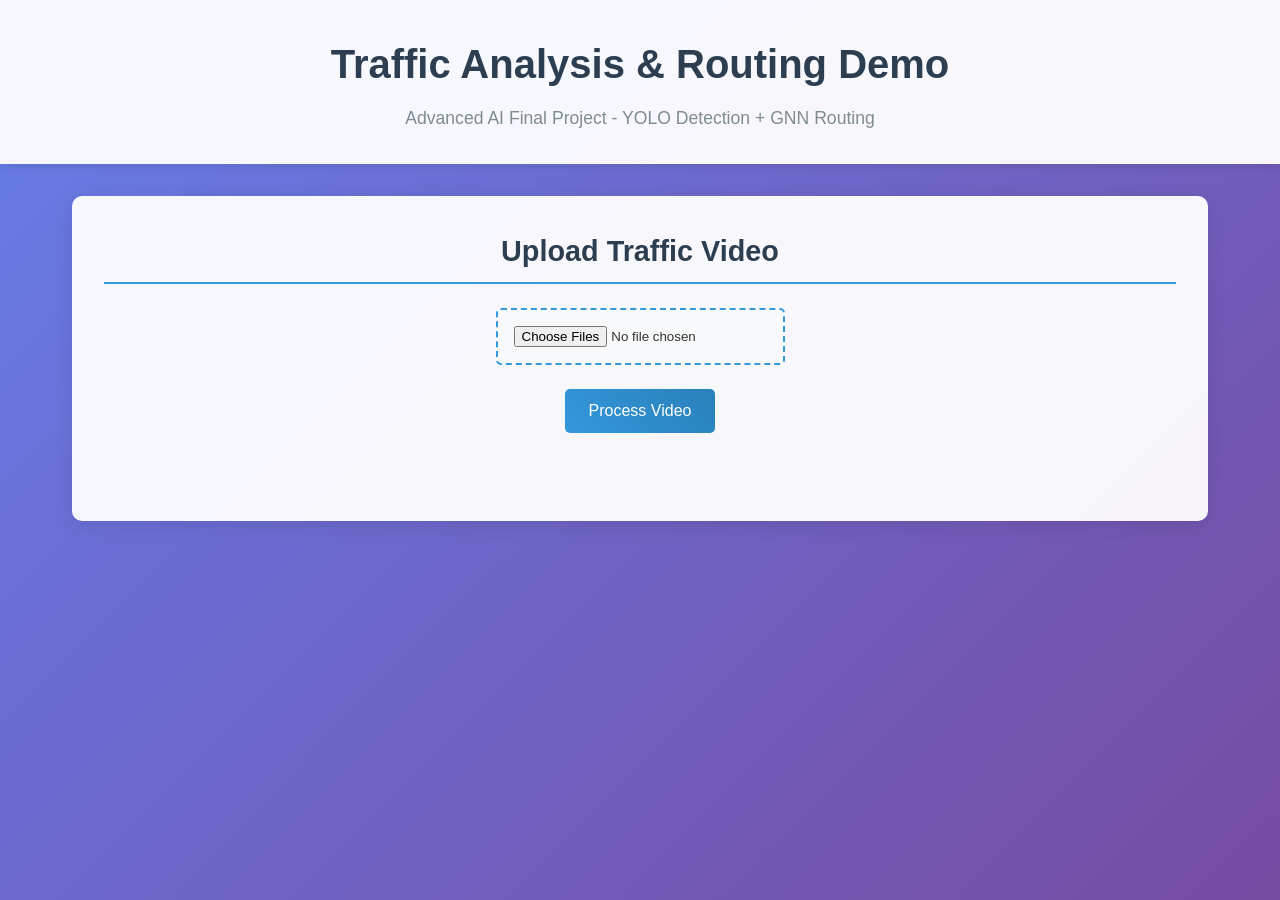
==== demo/index.html @ b09a07c5 "demo" ====
<!DOCTYPE html>
<html lang="en">
<head>
    <meta charset="UTF-8">
    <meta name="viewport" content="width=device-width, initial-scale=1.0">
    <title>Traffic Analysis Demo - AdvAI Final Project</title>
    <link rel="stylesheet" href="styles.css">
</head>
<body>
    <header>
        <h1>Traffic Analysis & Routing Demo</h1>
        <p>Advanced AI Final Project - YOLO Detection + GNN Routing</p>
    </header>

    <main>
        <section id="file-upload">
            <h2>Upload Traffic Video</h2>
            <input type="file" id="videoInput" accept="video/*" multiple>
            <button id="processBtn">Process Video</button>
            <div id="uploadStatus"></div>
        </section>

        <section id="video-comparison" class="hidden">
            <h2>Video Comparison</h2>
            <div class="video-container">
                <div class="video-wrapper">
                    <h3>Original Video</h3>
                    <video id="originalVideo" controls></video>
                </div>
                <div class="video-wrapper">
                    <h3>YOLO Processed Video</h3>
                    <video id="yoloVideo" controls></video>
                </div>
            </div>
            <button id="nextStepBtn">Show Graph Analysis</button>
        </section>

        <section id="graph-analysis" class="hidden">
            <h2>Graph Analysis</h2>
            <div class="graph-container">
                <div class="graph-wrapper">
                    <h3>Traffic Graph with Nodes</h3>
                    <canvas id="trafficGraph" width="800" height="600"></canvas>
                </div>
            </div>
            <button id="routingBtn">Interactive Routing</button>
        </section>

        <section id="routing-demo" class="hidden">
            <h2>Interactive Routing</h2>
            <div class="routing-container">
                <div class="routing-controls">
                    <h3>Select Start and Destination</h3>
                    <p>Click on nodes in the graph below to select start and destination points.</p>
                    <div id="routeInfo">
                        <p><strong>Start Node:</strong> <span id="startNode">None</span></p>
                        <p><strong>Destination Node:</strong> <span id="destNode">None</span></p>
                    </div>
                    <button id="calculateRoutesBtn" disabled>Calculate Routes</button>
                </div>
                <div class="routing-results">
                    <div class="route-comparison">
                        <div class="route-option">
                            <h4>GCN Route</h4>
                            <div id="gcnRoute" class="route-display"></div>
                        </div>
                        <div class="route-option">
                            <h4>Baseline Route</h4>
                            <div id="baselineRoute" class="route-display"></div>
                        </div>
                    </div>
                </div>
            </div>
        </section>
    </main>

    <script src="script.js"></script>
</body>
</html>
---- demo/styles.css ----
/* Traffic Analysis Demo Styles */
* {
    margin: 0;
    padding: 0;
    box-sizing: border-box;
}

body {
    font-family: 'Segoe UI', Tahoma, Geneva, Verdana, sans-serif;
    line-height: 1.6;
    color: #333;
    background: linear-gradient(135deg, #667eea 0%, #764ba2 100%);
    min-height: 100vh;
}

header {
    background: rgba(255, 255, 255, 0.95);
    padding: 2rem;
    text-align: center;
    box-shadow: 0 2px 10px rgba(0, 0, 0, 0.1);
    margin-bottom: 2rem;
}

header h1 {
    color: #2c3e50;
    margin-bottom: 0.5rem;
    font-size: 2.5rem;
}

header p {
    color: #7f8c8d;
    font-size: 1.1rem;
}

main {
    max-width: 1200px;
    margin: 0 auto;
    padding: 0 2rem;
}

section {
    background: rgba(255, 255, 255, 0.95);
    margin-bottom: 2rem;
    padding: 2rem;
    border-radius: 10px;
    box-shadow: 0 4px 20px rgba(0, 0, 0, 0.1);
}

section h2 {
    color: #2c3e50;
    margin-bottom: 1.5rem;
    font-size: 1.8rem;
    border-bottom: 2px solid #3498db;
    padding-bottom: 0.5rem;
}

.hidden {
    display: none;
}

/* File Upload Section */
#file-upload {
    text-align: center;
}

input[type="file"] {
    display: block;
    margin: 1rem auto;
    padding: 1rem;
    border: 2px dashed #3498db;
    border-radius: 5px;
    background: #f8f9fa;
    cursor: pointer;
}

button {
    background: linear-gradient(45deg, #3498db, #2980b9);
    color: white;
    border: none;
    padding: 0.8rem 1.5rem;
    border-radius: 5px;
    cursor: pointer;
    font-size: 1rem;
    transition: all 0.3s ease;
    margin: 0.5rem;
}

button:hover {
    transform: translateY(-2px);
    box-shadow: 0 4px 15px rgba(52, 152, 219, 0.3);
}

button:disabled {
    background: #bdc3c7;
    cursor: not-allowed;
    transform: none;
}

/* Video Comparison Section */
.video-container {
    display: flex;
    gap: 2rem;
    justify-content: center;
    flex-wrap: wrap;
}

.video-wrapper {
    flex: 1;
    min-width: 300px;
    max-width: 500px;
}

.video-wrapper h3 {
    margin-bottom: 1rem;
    color: #34495e;
    text-align: center;
}

video {
    width: 100%;
    border-radius: 8px;
    box-shadow: 0 4px 15px rgba(0, 0, 0, 0.2);
}

/* Graph Analysis Section */
.graph-container {
    display: flex;
    justify-content: center;
}

.graph-wrapper {
    text-align: center;
}

.graph-wrapper h3 {
    margin-bottom: 1rem;
    color: #34495e;
}

canvas {
    border: 2px solid #ecf0f1;
    border-radius: 8px;
    background: white;
    cursor: crosshair;
}

/* Routing Demo Section */
.routing-container {
    display: grid;
    grid-template-columns: 1fr 2fr;
    gap: 2rem;
    align-items: start;
}

.routing-controls {
    background: #f8f9fa;
    padding: 1.5rem;
    border-radius: 8px;
    border: 1px solid #dee2e6;
}

.routing-controls h3 {
    color: #2c3e50;
    margin-bottom: 1rem;
}

#routeInfo {
    background: white;
    padding: 1rem;
    border-radius: 5px;
    margin: 1rem 0;
    border: 1px solid #dee2e6;
}

#routeInfo p {
    margin: 0.5rem 0;
}

.route-comparison {
    display: grid;
    grid-template-columns: 1fr 1fr;
    gap: 1rem;
}

.route-option {
    background: #f8f9fa;
    padding: 1.5rem;
    border-radius: 8px;
    border: 1px solid #dee2e6;
}

.route-option h4 {
    color: #2c3e50;
    margin-bottom: 1rem;
    text-align: center;
}

.route-display {
    background: white;
    padding: 1rem;
    border-radius: 5px;
    min-height: 100px;
    border: 1px solid #dee2e6;
    font-family: monospace;
    white-space: pre-wrap;
}

/* Status messages */
#uploadStatus {
    margin-top: 1rem;
    padding: 1rem;
    border-radius: 5px;
    text-align: center;
}

.success {
    background: #d4edda;
    color: #155724;
    border: 1px solid #c3e6cb;
}

.error {
    background: #f8d7da;
    color: #721c24;
    border: 1px solid #f5c6cb;
}

.info {
    background: #d1ecf1;
    color: #0c5460;
    border: 1px solid #bee5eb;
}

/* Responsive Design */
@media (max-width: 768px) {
    .video-container {
        flex-direction: column;
        align-items: center;
    }

    .routing-container {
        grid-template-columns: 1fr;
    }

    .route-comparison {
        grid-template-columns: 1fr;
    }

    header h1 {
        font-size: 2rem;
    }

    section {
        padding: 1rem;
    }
}
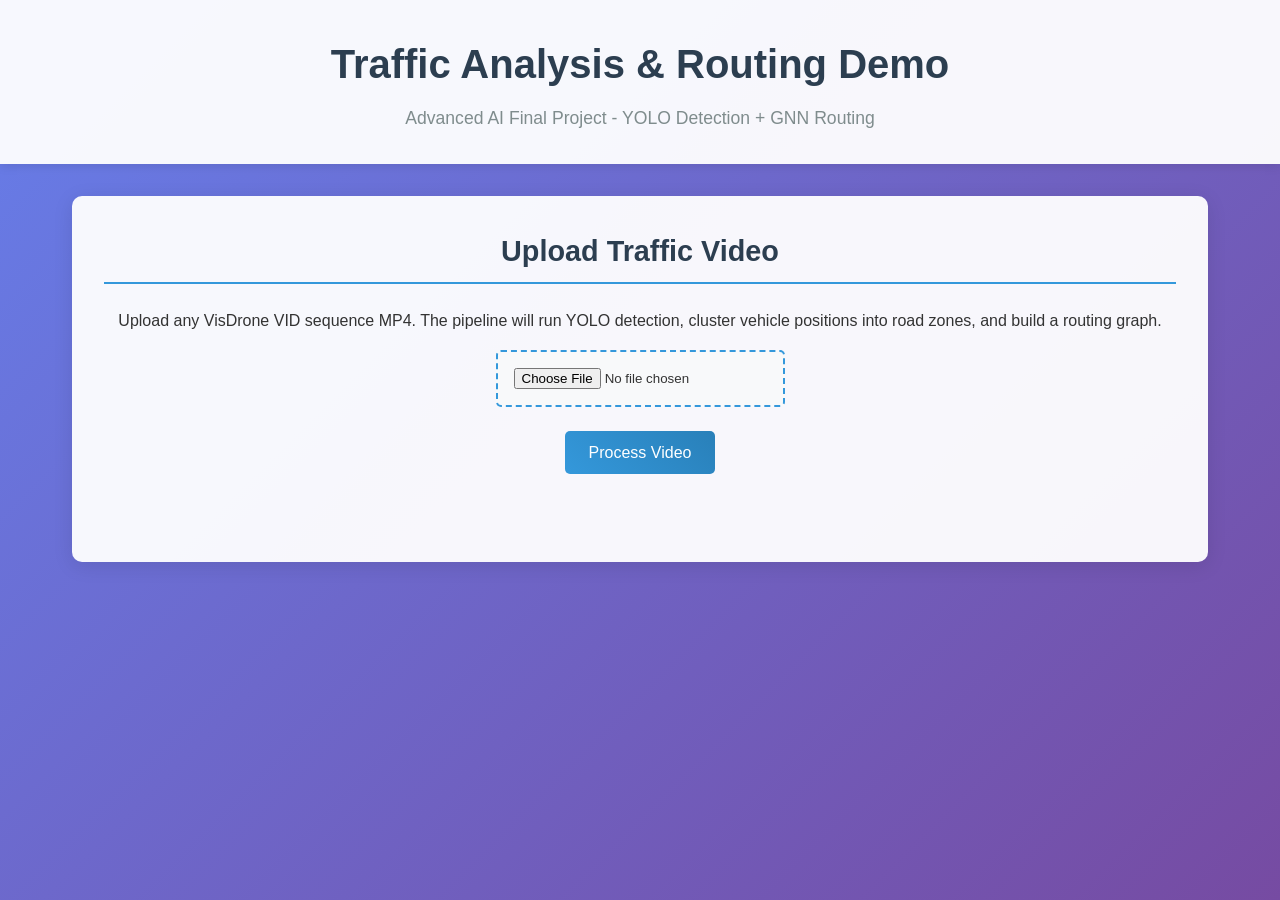
==== commit 5b33c586: "updated GNN model and index.html" ====
--- a/demo/index.html
+++ b/demo/index.html
@@ -8,20 +8,29 @@
 </head>
 <body>
     <header>
-        <h1>Traffic Analysis & Routing Demo</h1>
+        <h1>Traffic Analysis &amp; Routing Demo</h1>
         <p>Advanced AI Final Project - YOLO Detection + GNN Routing</p>
     </header>
 
     <main>
+        <!-- Step 1: Upload -->
         <section id="file-upload">
             <h2>Upload Traffic Video</h2>
-            <input type="file" id="videoInput" accept="video/*" multiple>
+            <p>Upload any VisDrone VID sequence MP4. The pipeline will run YOLO detection,
+               cluster vehicle positions into road zones, and build a routing graph.</p>
+            <input type="file" id="videoInput" accept="video/*">
             <button id="processBtn">Process Video</button>
             <div id="uploadStatus"></div>
+            <div id="progressBar" class="hidden">
+                <div id="progressFill"></div>
+                <span id="progressText">Processing...</span>
+            </div>
         </section>
 
+        <!-- Step 2: Original vs YOLO side by side -->
         <section id="video-comparison" class="hidden">
-            <h2>Video Comparison</h2>
+            <h2>Step 1 — YOLO Vehicle Detection</h2>
+            <p>Original footage alongside YOLO11x detections. Fine-tuned on VisDrone for aerial vehicle detection.</p>
             <div class="video-container">
                 <div class="video-wrapper">
                     <h3>Original Video</h3>
@@ -32,44 +41,63 @@
                     <video id="yoloVideo" controls></video>
                 </div>
             </div>
-            <button id="nextStepBtn">Show Graph Analysis</button>
+            <div class="sync-controls">
+                <button id="syncPlayBtn">&#9654; Play Both</button>
+                <button id="syncPauseBtn">&#9646;&#9646; Pause Both</button>
+                <button id="syncResetBtn">&#8635; Reset</button>
+            </div>
+            <button id="nextStepBtn">Show Zone Graph &rarr;</button>
         </section>
 
+        <!-- Step 3: Zone graph overlaid on video -->
         <section id="graph-analysis" class="hidden">
-            <h2>Graph Analysis</h2>
+            <h2>Step 2 — Road Zone Detection</h2>
+            <p>KMeans clustering auto-generates road zones from vehicle positions.
+               Node color indicates predicted congestion: <span style="color:#2ecc71">■ Low</span>
+               <span style="color:#f39c12">■ Medium</span>
+               <span style="color:#e74c3c">■ High</span></p>
             <div class="graph-container">
                 <div class="graph-wrapper">
                     <h3>Traffic Graph with Nodes</h3>
-                    <canvas id="trafficGraph" width="800" height="600"></canvas>
+                    <div class="canvas-container">
+                        <canvas id="trafficGraph" width="800" height="600"></canvas>
+                    </div>
                 </div>
             </div>
-            <button id="routingBtn">Interactive Routing</button>
+            <button id="routingBtn">Interactive Routing &rarr;</button>
         </section>
 
+        <!-- Step 4: Interactive routing -->
         <section id="routing-demo" class="hidden">
-            <h2>Interactive Routing</h2>
+            <h2>Step 3 — Interactive Routing</h2>
+            <p>Click a <strong>source node</strong> then a <strong>destination node</strong> on the graph.
+               The GAT model predicts congestion scores and Dijkstra finds the optimal route.</p>
             <div class="routing-container">
                 <div class="routing-controls">
                     <h3>Select Start and Destination</h3>
-                    <p>Click on nodes in the graph below to select start and destination points.</p>
+                    <p>Click on nodes in the graph to select start and destination points.</p>
                     <div id="routeInfo">
                         <p><strong>Start Node:</strong> <span id="startNode">None</span></p>
                         <p><strong>Destination Node:</strong> <span id="destNode">None</span></p>
                     </div>
                     <button id="calculateRoutesBtn" disabled>Calculate Routes</button>
+                    <button id="clearSelectionBtn">Clear Selection</button>
                 </div>
                 <div class="routing-results">
                     <div class="route-comparison">
-                        <div class="route-option">
-                            <h4>GCN Route</h4>
+                        <div class="route-option gnn-route">
+                            <h4>GAT Route <span class="badge gnn">Congestion-Aware</span></h4>
                             <div id="gcnRoute" class="route-display"></div>
                         </div>
-                        <div class="route-option">
-                            <h4>Baseline Route</h4>
+                        <div class="route-option baseline-route">
+                            <h4>Baseline Route <span class="badge baseline">Uniform Weights</span></h4>
                             <div id="baselineRoute" class="route-display"></div>
                         </div>
                     </div>
                 </div>
+            </div>
+            <div class="routing-graph-wrapper">
+                <canvas id="routingGraph" width="800" height="600"></canvas>
             </div>
         </section>
     </main>
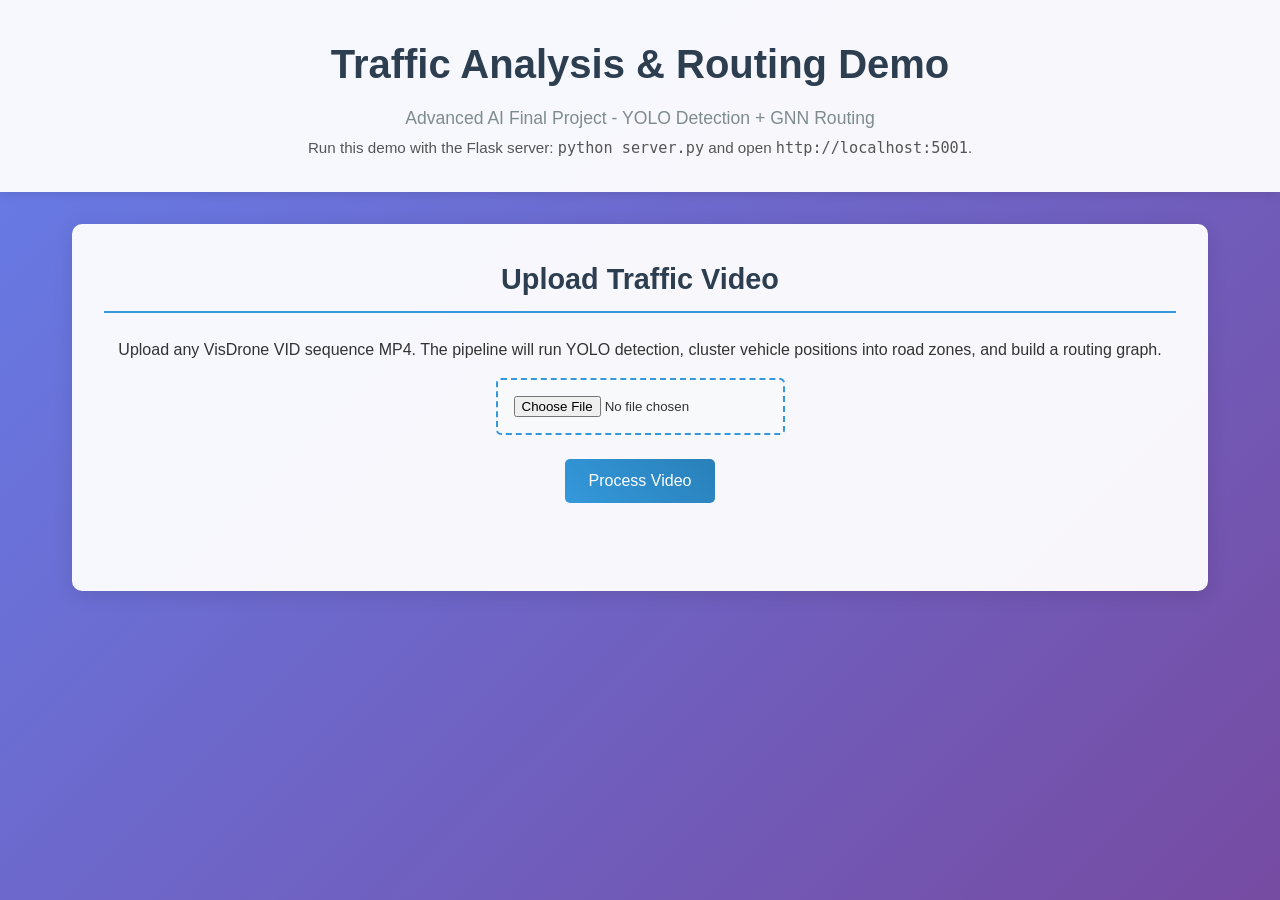
==== commit f35de045: "added flask app for yolo processing" ====
--- a/demo/index.html
+++ b/demo/index.html
@@ -10,6 +10,7 @@
     <header>
         <h1>Traffic Analysis &amp; Routing Demo</h1>
         <p>Advanced AI Final Project - YOLO Detection + GNN Routing</p>
+        <p style="font-size:0.95rem; color:#555; margin-top:0.25rem;">Run this demo with the Flask server: <code>python server.py</code> and open <code>http://localhost:5001</code>.</p>
     </header>
 
     <main>
--- a/demo/styles.css
+++ b/demo/styles.css
@@ -231,6 +231,87 @@
     border: 1px solid #bee5eb;
 }
 
+/* Progress Bar */
+#progressBar {
+    margin-top: 1.5rem;
+    background: #ecf0f1;
+    border-radius: 10px;
+    overflow: hidden;
+    height: 30px;
+    position: relative;
+}
+
+#progressFill {
+    background: linear-gradient(90deg, #3498db, #2ecc71);
+    height: 100%;
+    width: 0%;
+    transition: width 0.3s ease;
+    display: flex;
+    align-items: center;
+    justify-content: center;
+}
+
+#progressText {
+    position: absolute;
+    top: 50%;
+    left: 50%;
+    transform: translate(-50%, -50%);
+    color: #2c3e50;
+    font-weight: bold;
+    font-size: 0.9rem;
+    width: 100%;
+    text-align: center;
+}
+
+/* Sync Controls */
+.sync-controls {
+    display: flex;
+    justify-content: center;
+    gap: 1rem;
+    margin-top: 1.5rem;
+    flex-wrap: wrap;
+}
+
+.canvas-container {
+    display: flex;
+    justify-content: center;
+    background: white;
+    padding: 1rem;
+    border-radius: 8px;
+}
+
+.routing-graph-wrapper {
+    display: flex;
+    justify-content: center;
+    margin-top: 2rem;
+    background: white;
+    padding: 1rem;
+    border-radius: 8px;
+}
+
+.badge {
+    display: inline-block;
+    padding: 0.3rem 0.6rem;
+    border-radius: 3px;
+    font-size: 0.85rem;
+    margin-left: 0.5rem;
+    font-weight: bold;
+}
+
+.badge.gnn {
+    background: #2ecc71;
+    color: white;
+}
+
+.badge.baseline {
+    background: #3498db;
+    color: white;
+}
+
+.routing-results {
+    margin-top: 1rem;
+}
+
 /* Responsive Design */
 @media (max-width: 768px) {
     .video-container {
